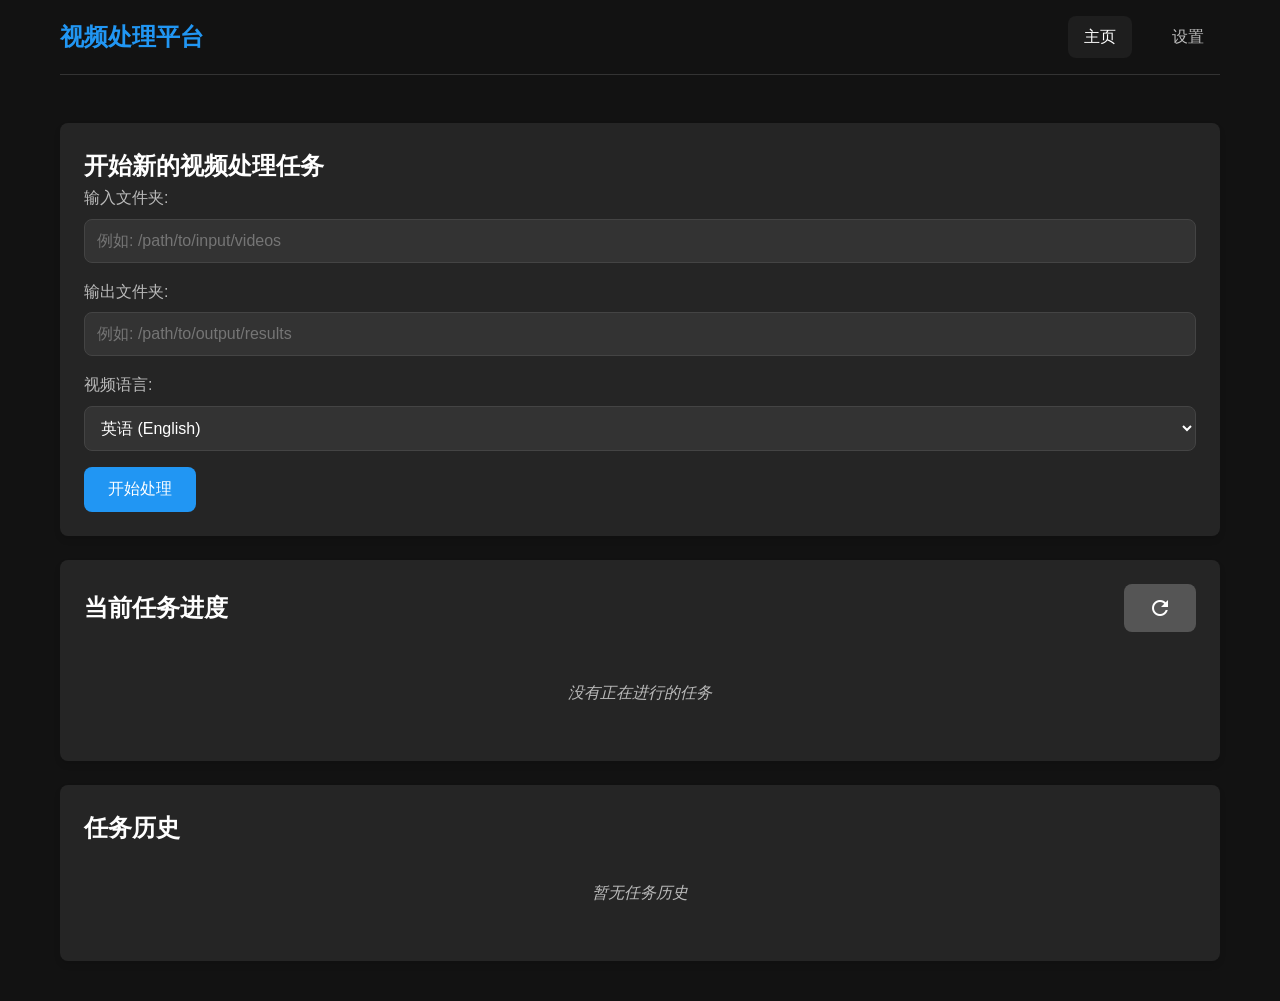
==== frontend/index.html @ ba88530f "Implementation of the first version" ====
<!DOCTYPE html>
<html lang="zh-CN">
<head>
    <meta charset="UTF-8">
    <meta name="viewport" content="width=device-width, initial-scale=1.0">
    <title>视频处理平台</title>
    <link rel="stylesheet" href="css/style.css">
    <link href="https://fonts.googleapis.com/icon?family=Material+Icons" rel="stylesheet">
</head>
<body>
    <div class="container">
        <!-- 导航栏 -->
        <nav class="navbar">
            <div class="nav-brand">视频处理平台</div>
            <div class="nav-links">
                <a href="index.html" class="nav-link active">主页</a>
                <a href="settings.html" class="nav-link">设置</a>
            </div>
        </nav>

        <!-- 主内容区 -->
        <main class="main-content">
            <!-- 任务提交表单 -->
            <div class="card">
                <h2>开始新的视频处理任务</h2>
                <form id="process-form">
                    <div class="form-group">
                        <label for="input-folder">输入文件夹:</label>
                        <input type="text" id="input-folder" placeholder="例如: /path/to/input/videos" required>
                    </div>
                    <div class="form-group">
                        <label for="output-folder">输出文件夹:</label>
                        <input type="text" id="output-folder" placeholder="例如: /path/to/output/results" required>
                    </div>
                    <div class="form-group">
                        <label for="language">视频语言:</label>
                        <select id="language">
                            <option value="en">英语 (English)</option>
                            <option value="zh">中文 (Chinese)</option>
                            <option value="ja">日语 (Japanese)</option>
                            <option value="ko">韩语 (Korean)</option>
                            <option value="fr">法语 (French)</option>
                            <option value="de">德语 (German)</option>
                            <option value="es">西班牙语 (Spanish)</option>
                        </select>
                    </div>
                    <button type="submit" class="btn btn-primary">开始处理</button>
                </form>
            </div>

            <!-- 当前任务进度 -->
            <div class="card">
                <div class="card-header">
                    <h2>当前任务进度</h2>
                    <div class="task-actions">
                        <button id="refresh-status" class="btn btn-secondary">
                            <span class="material-icons">refresh</span>
                        </button>
                    </div>
                </div>

                <div id="current-task">
                    <p class="no-task-message">没有正在进行的任务</p>
                </div>
            </div>

            <!-- 任务历史 -->
            <div class="card">
                <h2>任务历史</h2>
                <div id="task-history">
                    <p class="no-tasks-message">暂无任务历史</p>
                </div>
            </div>
        </main>
    </div>

    <script src="js/api.js"></script>
    <script src="js/main.js"></script>
</body>
</html>
---- frontend/css/style.css ----
/*
 * 极简暗色主题样式
 */

/* 基础样式 */
:root {
  --bg-primary: #121212;
  --bg-secondary: #1e1e1e;
  --bg-card: #252525;
  --bg-input: #333333;
  --text-primary: #ffffff;
  --text-secondary: #bbbbbb;
  --accent-color: #2196f3;
  --accent-hover: #1976d2;
  --success-color: #4caf50;
  --warning-color: #ff9800;
  --error-color: #f44336;
  --border-radius: 8px;
  --box-shadow: 0 4px 6px rgba(0, 0, 0, 0.1);
  --transition: all 0.3s ease;
}

* {
  margin: 0;
  padding: 0;
  box-sizing: border-box;
}

body {
  font-family: 'Segoe UI', Tahoma, Geneva, Verdana, sans-serif;
  background-color: var(--bg-primary);
  color: var(--text-primary);
  line-height: 1.6;
}

.container {
  max-width: 1200px;
  margin: 0 auto;
  padding: 0 20px;
}

/* 导航栏样式 */
.navbar {
  display: flex;
  justify-content: space-between;
  align-items: center;
  padding: 1rem 0;
  border-bottom: 1px solid #333;
  margin-bottom: 2rem;
}

.nav-brand {
  font-size: 1.5rem;
  font-weight: bold;
  color: var(--accent-color);
}

.nav-links {
  display: flex;
  gap: 1.5rem;
}

.nav-link {
  text-decoration: none;
  color: var(--text-secondary);
  padding: 0.5rem 1rem;
  border-radius: var(--border-radius);
  transition: var(--transition);
}

.nav-link:hover,
.nav-link.active {
  color: var(--text-primary);
  background-color: var(--bg-secondary);
}

/* 主内容区 */
.main-content {
  padding: 1rem 0;
}

.main-content > h1 {
  margin-bottom: 1.5rem;
  font-size: 1.8rem;
}

/* 卡片样式 */
.card {
  background-color: var(--bg-card);
  border-radius: var(--border-radius);
  padding: 1.5rem;
  margin-bottom: 1.5rem;
  box-shadow: var(--box-shadow);
}

.card-header {
  display: flex;
  justify-content: space-between;
  align-items: center;
  margin-bottom: 1rem;
}

.card-header h2 {
  margin: 0;
}

.task-actions {
  display: flex;
  gap: 0.5rem;
}

/* 表单样式 */
.form-group {
  margin-bottom: 1rem;
}

.form-group label {
  display: block;
  margin-bottom: 0.5rem;
  color: var(--text-secondary);
  font-weight: 500;
}

.form-group input,
.form-group select {
  width: 100%;
  padding: 0.75rem;
  border-radius: var(--border-radius);
  border: 1px solid #444;
  background-color: var(--bg-input);
  color: var(--text-primary);
  font-size: 1rem;
  transition: var(--transition);
}

.form-group input:focus,
.form-group select:focus {
  outline: none;
  border-color: var(--accent-color);
  box-shadow: 0 0 0 2px rgba(33, 150, 243, 0.2);
}

/* 按钮样式 */
.btn {
  padding: 0.75rem 1.5rem;
  border-radius: var(--border-radius);
  border: none;
  cursor: pointer;
  font-size: 1rem;
  font-weight: 500;
  transition: var(--transition);
  display: inline-flex;
  align-items: center;
  gap: 0.5rem;
}

.btn-primary {
  background-color: var(--accent-color);
  color: white;
}

.btn-primary:hover {
  background-color: var(--accent-hover);
}

.btn-secondary {
  background-color: #555;
  color: white;
}

.btn-secondary:hover {
  background-color: #666;
}

.btn-success {
  background-color: var(--success-color);
  color: white;
}

.btn-success:hover {
  opacity: 0.9;
}

.btn-warning {
  background-color: var(--warning-color);
  color: white;
}

.btn-warning:hover {
  opacity: 0.9;
}

.btn-error {
  background-color: var(--error-color);
  color: white;
}

.btn-error:hover {
  opacity: 0.9;
}

/* 进度条样式 */
.progress-container {
  margin: 1rem 0;
}

.progress-bar {
  width: 100%;
  height: 8px;
  background-color: var(--bg-input);
  border-radius: 4px;
  overflow: hidden;
}

.progress-value {
  height: 100%;
  background-color: var(--accent-color);
  width: 0%;
  transition: width 0.3s ease;
}

.progress-text {
  text-align: right;
  margin-top: 0.5rem;
  font-size: 0.9rem;
  color: var(--text-secondary);
}

/* 任务状态样式 */
.task-info {
  margin-bottom: 1rem;
  padding: 1rem;
  border-radius: var(--border-radius);
  background-color: var(--bg-secondary);
}

.task-id {
  font-size: 1.1rem;
  color: var(--text-primary);
  margin-bottom: 0.5rem;
  font-weight: 500;
}

.current-step {
  font-size: 1.1rem;
  margin: 0.5rem 0;
  color: var(--text-primary);
}

.status-badge {
  display: inline-block;
  padding: 0.25rem 0.75rem;
  border-radius: 12px;
  font-size: 0.8rem;
  font-weight: 500;
}

.status-initializing {
  background-color: rgba(33, 150, 243, 0.2);
  color: var(--accent-color);
}

.status-processing {
  background-color: rgba(255, 152, 0, 0.2);
  color: var(--warning-color);
}

.status-completed {
  background-color: rgba(76, 175, 80, 0.2);
  color: var(--success-color);
}

.status-failed {
  background-color: rgba(244, 67, 54, 0.2);
  color: var(--error-color);
}

/* 日志样式 */
.logs-container {
  max-height: 300px;
  overflow-y: auto;
  background-color: #1e1e1e;
  border-radius: var(--border-radius);
  padding: 1rem;
  font-family: inherit;
  font-size: 0.9rem;
  border: 1px solid #333;
}

.log-entry {
  margin-bottom: 0.5rem;
  padding: 0.25rem 0;
  border-bottom: 1px solid #333;
}

.log-entry:last-child {
  border-bottom: none;
}

.log-timestamp {
  color: var(--text-secondary);
  margin-right: 0.5rem;
}

.log-info {
  color: #2196f3;
}

.log-error {
  color: #f44336;
}

.log-warning {
  color: #ff9800;
}

/* 无任务提示 */
.no-task-message,
.no-tasks-message {
  color: var(--text-secondary);
  text-align: center;
  padding: 2rem;
  font-style: italic;
}

/* Provider部分分组 */
.provider-section,
.folder-section {
  padding: 1rem 0;
  border-bottom: 1px solid #333;
}

.provider-section:last-child,
.folder-section:last-child {
  border-bottom: none;
}

.provider-section h3,
.folder-section h3 {
  margin-bottom: 1rem;
  color: var(--accent-color);
}

/* 响应式设计 */
@media (max-width: 768px) {
  .container {
    padding: 0 10px;
  }

  .navbar {
    flex-direction: column;
    gap: 1rem;
  }

  .card {
    padding: 1rem;
  }

  .card-header {
    flex-direction: column;
    align-items: flex-start;
    gap: 1rem;
  }

  .form-group input,
  .form-group select {
    width: 100%;
  }
}
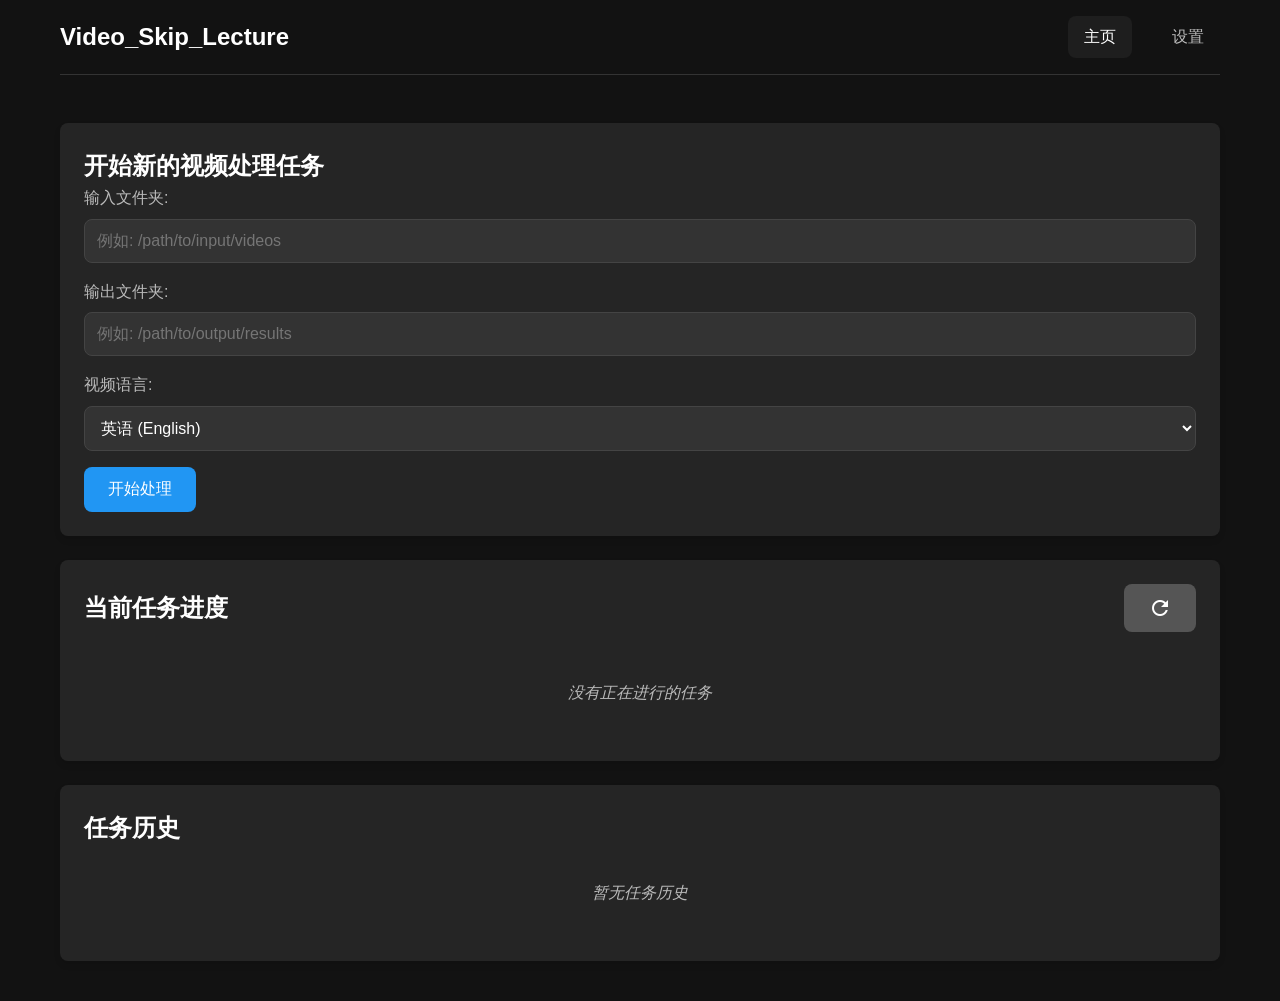
==== commit 6e99016f: "UI Update" ====
--- a/frontend/index.html
+++ b/frontend/index.html
@@ -3,7 +3,7 @@
 <head>
     <meta charset="UTF-8">
     <meta name="viewport" content="width=device-width, initial-scale=1.0">
-    <title>视频处理平台</title>
+    <title>Video_Skip_Lecture</title>
     <link rel="stylesheet" href="css/style.css">
     <link href="https://fonts.googleapis.com/icon?family=Material+Icons" rel="stylesheet">
 </head>
@@ -11,7 +11,7 @@
     <div class="container">
         <!-- 导航栏 -->
         <nav class="navbar">
-            <div class="nav-brand">视频处理平台</div>
+            <div class="nav-brand">Video_Skip_Lecture</div>
             <div class="nav-links">
                 <a href="index.html" class="nav-link active">主页</a>
                 <a href="settings.html" class="nav-link">设置</a>
--- a/frontend/css/style.css
+++ b/frontend/css/style.css
@@ -52,7 +52,7 @@
 .nav-brand {
   font-size: 1.5rem;
   font-weight: bold;
-  color: var(--accent-color);
+  color: #ffffff;
 }
 
 .nav-links {
